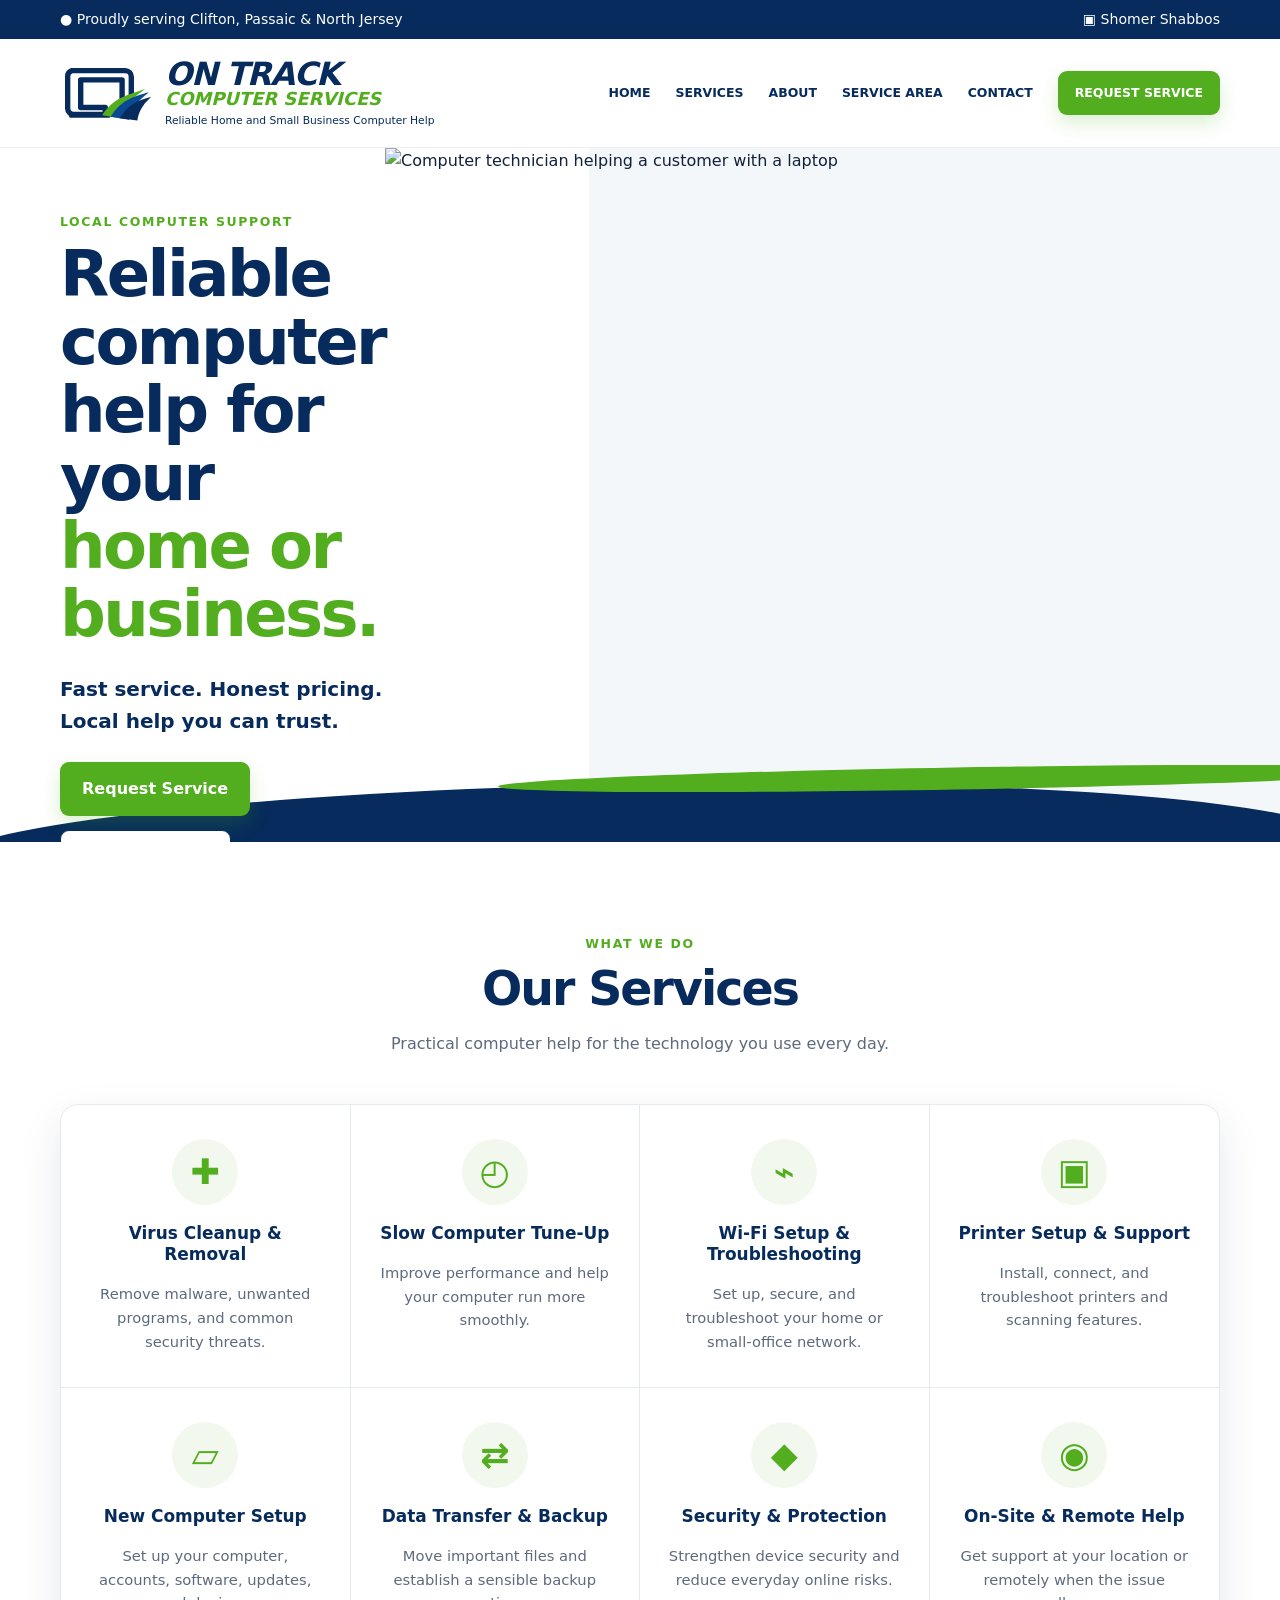
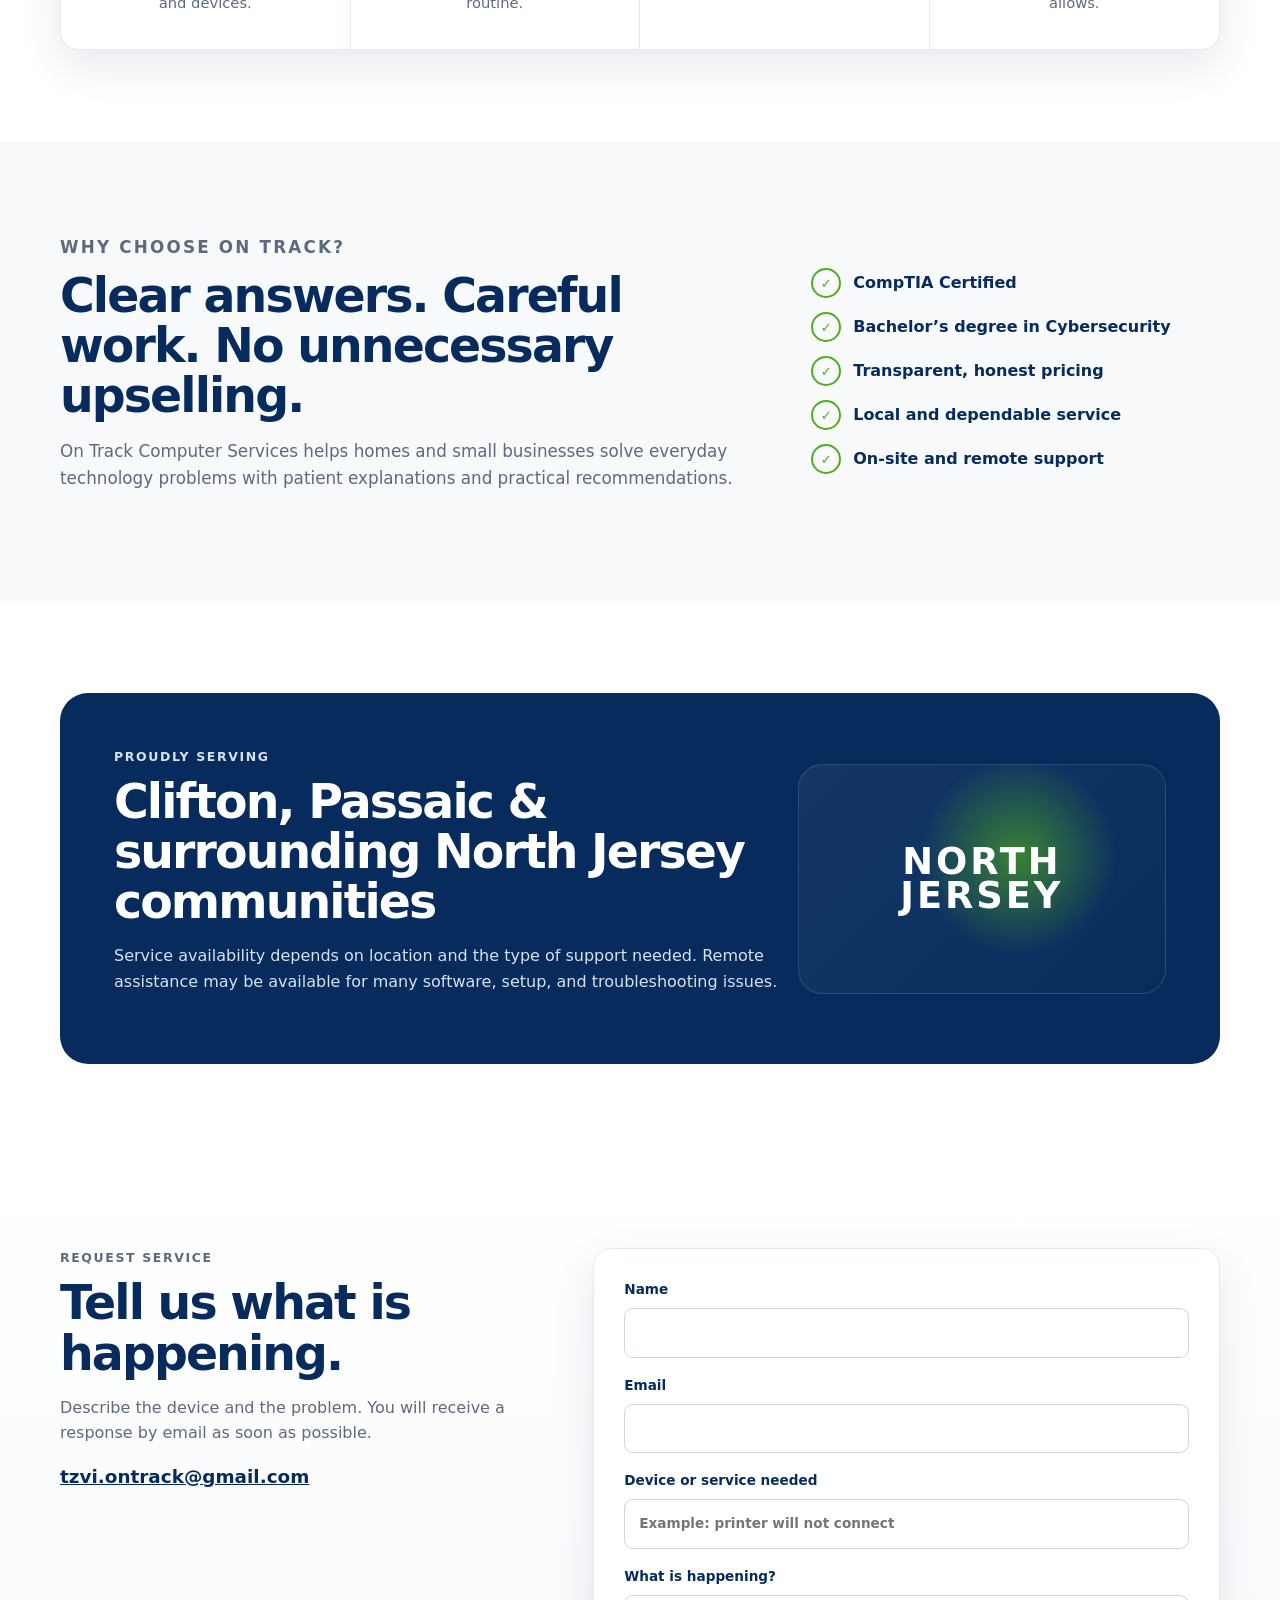
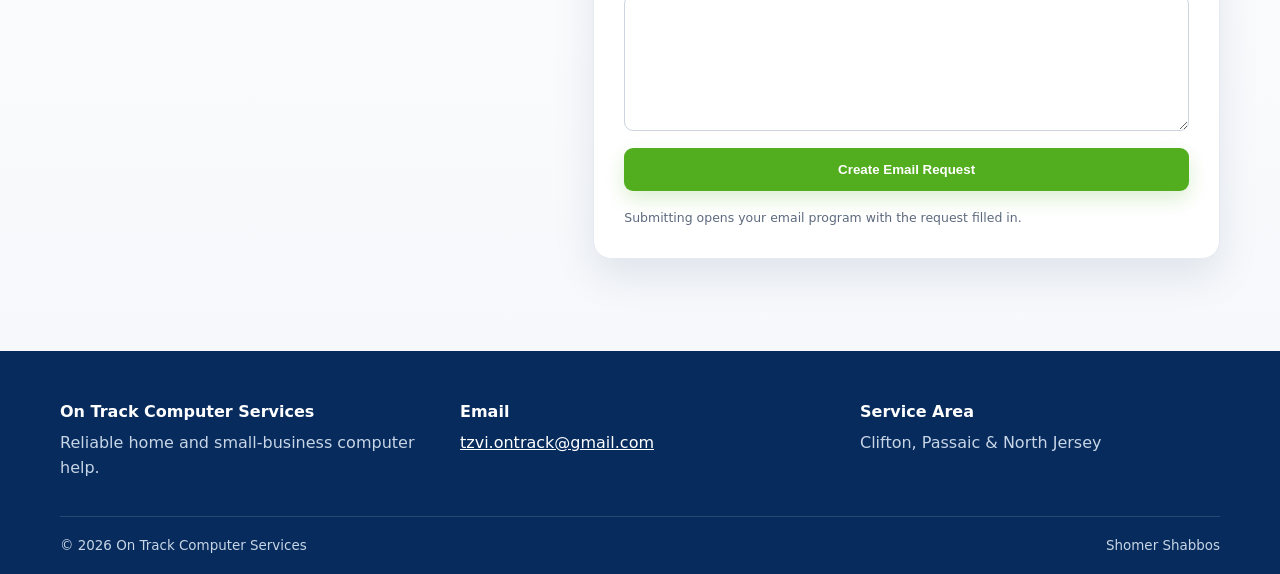
==== index.html @ cac28ca6 "Add files via upload" ====
<!doctype html>
<html lang="en">
<head>
  <meta charset="utf-8">
  <meta name="viewport" content="width=device-width, initial-scale=1">
  <meta name="description" content="On Track Computer Services provides reliable home and small-business computer help in Clifton, Passaic, and North Jersey, including computer setup, Wi-Fi, printers, security, backup, and remote support.">
  <meta name="theme-color" content="#062b5c">
  <title>On Track Computer Services | North Jersey Computer Help</title>
  <link rel="preload" href="assets/hero-support.webp" as="image" type="image/webp">
  <link rel="stylesheet" href="styles.css">
</head>
<body>
  <a class="skip-link" href="#main">Skip to content</a>

  <div class="notice-bar">
    <div class="container notice-inner">
      <span>● Proudly serving Clifton, Passaic &amp; North Jersey</span>
      <span>▣ Shomer Shabbos</span>
    </div>
  </div>

  <header class="site-header" id="home">
    <div class="container header-inner">
      <a class="brand" href="#home" aria-label="On Track Computer Services home">
        <svg class="brand-mark" viewBox="0 0 120 78" role="img" aria-hidden="true">
          <path d="M15 10h70a8 8 0 0 1 8 8v30H81V22H27v36h32v9H18a8 8 0 0 1-8-8V18a8 8 0 0 1 5-8Z" fill="none" stroke="currentColor" stroke-width="7" stroke-linejoin="round"/>
          <path d="M15 68h48" stroke="currentColor" stroke-width="7" stroke-linecap="round"/>
          <path d="M55 68C70 45 88 42 111 34 91 48 82 59 78 72Z" fill="#52ad1f"/>
          <path d="M66 70C79 49 94 44 116 38 99 51 92 62 90 74Z" fill="#0a4a93"/>
          <path d="M78 72C89 54 101 49 119 44 106 56 102 66 101 75Z" fill="#062b5c"/>
        </svg>
        <span class="brand-copy">
          <strong>ON TRACK</strong>
          <b>COMPUTER SERVICES</b>
          <small>Reliable Home and Small Business Computer Help</small>
        </span>
      </a>

      <button class="menu-button" aria-expanded="false" aria-controls="site-nav" aria-label="Open menu">
        <span></span><span></span><span></span>
      </button>

      <nav class="site-nav" id="site-nav" aria-label="Primary navigation">
        <a href="#home">Home</a>
        <a href="#services">Services</a>
        <a href="#about">About</a>
        <a href="#area">Service Area</a>
        <a href="#contact">Contact</a>
        <a class="button button-small" href="#contact">Request Service</a>
      </nav>
    </div>
  </header>

  <main id="main">
    <section class="hero">
      <div class="container hero-grid">
        <div class="hero-copy">
          <p class="eyebrow">Local computer support</p>
          <h1>Reliable computer help for your <span>home or business.</span></h1>
          <p class="hero-lead">Fast service. Honest pricing. Local help you can trust.</p>
          <div class="hero-actions">
            <a class="button" href="#contact">Request Service</a>
            <a class="button button-secondary" href="#services">View Services</a>
          </div>
          <div class="certification" aria-label="CompTIA Certified">
            <svg viewBox="0 0 64 72" aria-hidden="true"><path d="M32 2 58 12v19c0 18-11 31-26 39C17 62 6 49 6 31V12Z" fill="#062b5c"/><path d="M32 8 52 16v15c0 14-8 24-20 32C20 55 12 45 12 31V16Z" fill="#0a4a93"/><path d="m20 34 8 8 17-20" fill="none" stroke="#fff" stroke-width="6" stroke-linecap="round" stroke-linejoin="round"/><path d="m20 18 2 4 5 .5-3.5 3.3 1 4.7-4.5-2.4-4.5 2.4 1-4.7-3.5-3.3 5-.5Z" fill="#fff"/></svg>
            <strong>CompTIA Certified</strong>
          </div>
        </div>
        <div class="hero-image-wrap">
          <img src="assets/hero-support.webp" alt="Computer technician helping a customer with a laptop" width="554" height="445">
        </div>
      </div>
      <div class="hero-wave" aria-hidden="true"></div>
    </section>

    <section class="section" id="services">
      <div class="container">
        <div class="section-heading">
          <p class="eyebrow">What we do</p>
          <h2>Our Services</h2>
          <p>Practical computer help for the technology you use every day.</p>
        </div>

        <div class="services-grid">
          <article class="service-card">
            <div class="service-icon">✚</div><h3>Virus Cleanup &amp; Removal</h3><p>Remove malware, unwanted programs, and common security threats.</p>
          </article>
          <article class="service-card">
            <div class="service-icon">◴</div><h3>Slow Computer Tune-Up</h3><p>Improve performance and help your computer run more smoothly.</p>
          </article>
          <article class="service-card">
            <div class="service-icon">⌁</div><h3>Wi-Fi Setup &amp; Troubleshooting</h3><p>Set up, secure, and troubleshoot your home or small-office network.</p>
          </article>
          <article class="service-card">
            <div class="service-icon">▣</div><h3>Printer Setup &amp; Support</h3><p>Install, connect, and troubleshoot printers and scanning features.</p>
          </article>
          <article class="service-card">
            <div class="service-icon">▱</div><h3>New Computer Setup</h3><p>Set up your computer, accounts, software, updates, and devices.</p>
          </article>
          <article class="service-card">
            <div class="service-icon">⇄</div><h3>Data Transfer &amp; Backup</h3><p>Move important files and establish a sensible backup routine.</p>
          </article>
          <article class="service-card">
            <div class="service-icon">◆</div><h3>Security &amp; Protection</h3><p>Strengthen device security and reduce everyday online risks.</p>
          </article>
          <article class="service-card">
            <div class="service-icon">◉</div><h3>On-Site &amp; Remote Help</h3><p>Get support at your location or remotely when the issue allows.</p>
          </article>
        </div>
      </div>
    </section>

    <section class="section soft-section" id="about">
      <div class="container split-grid">
        <div>
          <p class="eyebrow">Why choose On Track?</p>
          <h2>Clear answers. Careful work. No unnecessary upselling.</h2>
          <p>On Track Computer Services helps homes and small businesses solve everyday technology problems with patient explanations and practical recommendations.</p>
        </div>
        <ul class="check-list">
          <li>CompTIA Certified</li>
          <li>Bachelor’s degree in Cybersecurity</li>
          <li>Transparent, honest pricing</li>
          <li>Local and dependable service</li>
          <li>On-site and remote support</li>
        </ul>
      </div>
    </section>

    <section class="section" id="area">
      <div class="container area-card">
        <div>
          <p class="eyebrow">Proudly serving</p>
          <h2>Clifton, Passaic &amp; surrounding North Jersey communities</h2>
          <p>Service availability depends on location and the type of support needed. Remote assistance may be available for many software, setup, and troubleshooting issues.</p>
        </div>
        <div class="area-graphic" aria-hidden="true"><span>NORTH<br>JERSEY</span></div>
      </div>
    </section>

    <section class="section contact-section" id="contact">
      <div class="container contact-grid">
        <div>
          <p class="eyebrow">Request service</p>
          <h2>Tell us what is happening.</h2>
          <p>Describe the device and the problem. You will receive a response by email as soon as possible.</p>
          <a class="email-link" href="mailto:tzvi.ontrack@gmail.com">tzvi.ontrack@gmail.com</a>
        </div>

        <form class="contact-form" id="service-form">
          <label>Name<input type="text" name="name" autocomplete="name" required></label>
          <label>Email<input type="email" name="email" autocomplete="email" required></label>
          <label>Device or service needed<input type="text" name="subject" placeholder="Example: printer will not connect" required></label>
          <label>What is happening?<textarea name="message" rows="5" required></textarea></label>
          <button class="button" type="submit">Create Email Request</button>
          <p class="form-note">Submitting opens your email program with the request filled in.</p>
        </form>
      </div>
    </section>
  </main>

  <footer class="site-footer">
    <div class="container footer-grid">
      <div><strong>On Track Computer Services</strong><p>Reliable home and small-business computer help.</p></div>
      <div><strong>Email</strong><p><a href="mailto:tzvi.ontrack@gmail.com">tzvi.ontrack@gmail.com</a></p></div>
      <div><strong>Service Area</strong><p>Clifton, Passaic &amp; North Jersey</p></div>
    </div>
    <div class="container footer-bottom"><span>© 2026 On Track Computer Services</span><span>Shomer Shabbos</span></div>
  </footer>

  <script src="script.js"></script>
</body>
</html>
---- styles.css ----
:root{--navy:#062b5c;--navy-2:#0a4a93;--green:#52ad1f;--green-dark:#3e8f14;--ink:#12213b;--muted:#5d6a7d;--line:#e5eaf0;--soft:#f7f9fb;--white:#fff;--radius:18px;--shadow:0 16px 42px rgba(6,43,92,.10)}
*{box-sizing:border-box}html{scroll-behavior:smooth}body{margin:0;font-family:Inter,ui-sans-serif,system-ui,-apple-system,"Segoe UI",Roboto,Arial,sans-serif;color:var(--ink);background:#fff;line-height:1.6}img{max-width:100%;display:block}a{color:inherit}.container{width:min(1160px,calc(100% - 40px));margin-inline:auto}.skip-link{position:absolute;left:-9999px}.skip-link:focus{left:16px;top:16px;z-index:99;background:#fff;padding:10px 14px;border-radius:8px}.notice-bar{background:var(--navy);color:#fff;font-size:.88rem}.notice-inner{display:flex;justify-content:space-between;gap:20px;padding:8px 0}.site-header{background:#fff;position:sticky;top:0;z-index:20;border-bottom:1px solid rgba(6,43,92,.08)}.header-inner{display:flex;align-items:center;justify-content:space-between;min-height:108px;gap:28px}.brand{display:flex;align-items:center;text-decoration:none;gap:13px}.brand-mark{width:92px;color:var(--navy)}.brand-copy{display:flex;flex-direction:column;line-height:1}.brand-copy strong{font-size:2rem;font-style:italic;letter-spacing:-.04em;color:var(--navy)}.brand-copy b{font-size:1.12rem;font-style:italic;color:var(--green)}.brand-copy small{margin-top:8px;font-size:.67rem;color:var(--navy);white-space:nowrap}.site-nav{display:flex;align-items:center;gap:25px}.site-nav a{text-decoration:none;text-transform:uppercase;font-size:.78rem;font-weight:800;color:var(--navy)}.site-nav a:not(.button):hover{color:var(--green)}.button{display:inline-flex;align-items:center;justify-content:center;border:0;border-radius:9px;padding:14px 22px;background:var(--green);color:#fff!important;text-decoration:none;font-weight:800;cursor:pointer;box-shadow:0 8px 20px rgba(82,173,31,.2);transition:.2s transform,.2s background}.button:hover{background:var(--green-dark);transform:translateY(-1px)}.button-small{padding:12px 17px}.button-secondary{background:#fff;color:var(--navy)!important;border:1.5px solid var(--navy);box-shadow:none}.menu-button{display:none;border:0;background:transparent;padding:8px}.menu-button span{display:block;width:27px;height:2px;background:var(--navy);margin:5px}.hero{position:relative;overflow:hidden;background:linear-gradient(90deg,#fff 0%,#fff 46%,#f4f7fa 46%)}.hero-grid{display:grid;grid-template-columns:1fr 1.08fr;align-items:stretch;min-height:510px}.hero-copy{padding:64px 0 74px;align-self:center;position:relative;z-index:2}.eyebrow{text-transform:uppercase;letter-spacing:.13em;font-size:.78rem;font-weight:900;color:var(--green);margin:0 0 10px}.hero h1,.section h2{font-size:clamp(2.35rem,5vw,4.35rem);line-height:1.06;letter-spacing:-.04em;margin:0;color:var(--navy)}.hero h1 span{color:var(--green)}.hero-lead{font-size:1.25rem;font-weight:700;color:var(--navy);max-width:520px;margin:25px 0}.hero-actions{display:flex;gap:14px;flex-wrap:wrap}.certification{display:flex;align-items:center;gap:12px;margin-top:32px;font-size:1.05rem;color:var(--navy)}.certification svg{width:48px}.hero-image-wrap{height:100%;min-height:510px}.hero-image-wrap img{width:100%;height:100%;object-fit:cover;object-position:center}.hero-wave{position:absolute;bottom:-42px;left:-5%;width:110%;height:100px;background:var(--navy);border-radius:50% 50% 0 0/70% 70% 0 0;transform:rotate(-1deg)}.hero-wave:after{content:"";position:absolute;top:-11px;left:40%;width:65%;height:22px;background:var(--green);border-radius:50%}.section{padding:92px 0}.section-heading{text-align:center;max-width:660px;margin:0 auto 48px}.section-heading h2,.split-grid h2,.area-card h2,.contact-grid h2{font-size:clamp(2rem,3.7vw,3.2rem)}.section-heading p:last-child{color:var(--muted)}.services-grid{display:grid;grid-template-columns:repeat(4,1fr);border:1px solid var(--line);border-radius:var(--radius);overflow:hidden;background:#fff;box-shadow:var(--shadow)}.service-card{padding:34px 28px;min-height:245px;border-right:1px solid var(--line);border-bottom:1px solid var(--line);text-align:center}.service-card:nth-child(4n){border-right:0}.service-card:nth-last-child(-n+4){border-bottom:0}.service-icon{width:66px;height:66px;margin:0 auto 18px;border-radius:50%;display:grid;place-items:center;background:#f2f8ee;color:var(--green);font-size:2.2rem;font-weight:800}.service-card h3{font-size:1.06rem;color:var(--navy);line-height:1.25}.service-card p{font-size:.92rem;color:var(--muted);margin-bottom:0}.soft-section{background:var(--soft)}.split-grid{display:grid;grid-template-columns:1.25fr .75fr;gap:70px;align-items:center}.split-grid p{color:var(--muted);font-size:1.05rem}.check-list{list-style:none;padding:0;margin:0;display:grid;gap:14px}.check-list li{font-weight:750;color:var(--navy);display:flex;align-items:center;gap:12px}.check-list li:before{content:"✓";width:26px;height:26px;border:2px solid var(--green);color:var(--green);border-radius:50%;display:grid;place-items:center;font-size:.82rem}.area-card{display:grid;grid-template-columns:1.3fr .7fr;background:var(--navy);color:#fff;border-radius:28px;padding:54px;overflow:hidden;align-items:center}.area-card h2{color:#fff}.area-card p{color:#d7e2ef}.area-graphic{height:230px;display:grid;place-items:center;background:radial-gradient(circle at 60% 40%,rgba(82,173,31,.65),transparent 38%),linear-gradient(135deg,rgba(255,255,255,.06),rgba(255,255,255,.01));border-radius:24px;border:1px solid rgba(255,255,255,.12)}.area-graphic span{font-size:2.3rem;font-weight:900;line-height:.9;color:#fff;text-align:center;letter-spacing:.08em}.contact-section{background:linear-gradient(180deg,#fff,#f6f8fb)}.contact-grid{display:grid;grid-template-columns:.85fr 1.15fr;gap:70px;align-items:start}.contact-grid p{color:var(--muted)}.email-link{font-size:1.15rem;font-weight:800;color:var(--navy)}.contact-form{background:#fff;border:1px solid var(--line);border-radius:var(--radius);padding:30px;box-shadow:var(--shadow);display:grid;gap:17px}.contact-form label{font-size:.85rem;font-weight:800;color:var(--navy);display:grid;gap:7px}.contact-form input,.contact-form textarea{width:100%;border:1px solid #ccd5df;border-radius:9px;padding:13px 14px;font:inherit;color:var(--ink);background:#fff}.contact-form input:focus,.contact-form textarea:focus{outline:3px solid rgba(82,173,31,.18);border-color:var(--green)}.form-note{font-size:.78rem;margin:0}.site-footer{background:var(--navy);color:#fff;padding:48px 0 18px}.footer-grid{display:grid;grid-template-columns:repeat(3,1fr);gap:40px}.footer-grid p{margin:.3rem 0;color:#c7d5e6}.footer-grid a{color:#fff}.footer-bottom{border-top:1px solid rgba(255,255,255,.14);margin-top:30px;padding-top:18px;display:flex;justify-content:space-between;color:#c7d5e6;font-size:.84rem}
@media (max-width:900px){.header-inner{min-height:88px}.brand-copy small{display:none}.site-nav{position:absolute;left:0;right:0;top:100%;background:#fff;display:none;flex-direction:column;align-items:stretch;padding:22px 20px;border-top:1px solid var(--line);box-shadow:0 18px 30px rgba(6,43,92,.1)}.site-nav.open{display:flex}.site-nav a{text-align:center}.menu-button{display:block}.hero{background:#fff}.hero-grid{grid-template-columns:1fr}.hero-copy{padding-bottom:40px}.hero-image-wrap{min-height:380px}.services-grid{grid-template-columns:repeat(2,1fr)}.service-card:nth-child(4n){border-right:1px solid var(--line)}.service-card:nth-child(2n){border-right:0}.service-card:nth-last-child(-n+4){border-bottom:1px solid var(--line)}.service-card:nth-last-child(-n+2){border-bottom:0}.split-grid,.area-card,.contact-grid{grid-template-columns:1fr}.area-card{padding:38px}.footer-grid{grid-template-columns:1fr 1fr}.footer-grid>div:last-child{grid-column:1/-1}}
@media (max-width:600px){.container{width:min(100% - 28px,1160px)}.notice-inner{font-size:.72rem}.notice-inner span:first-child{max-width:70%}.brand-mark{width:64px}.brand-copy strong{font-size:1.35rem}.brand-copy b{font-size:.8rem}.hero-copy{padding-top:48px}.hero-actions{flex-direction:column;align-items:stretch}.hero-image-wrap{min-height:300px}.section{padding:68px 0}.services-grid{grid-template-columns:1fr}.service-card{border-right:0!important;border-bottom:1px solid var(--line)!important;min-height:auto}.service-card:last-child{border-bottom:0!important}.area-card{padding:28px}.footer-grid{grid-template-columns:1fr}.footer-grid>div:last-child{grid-column:auto}.footer-bottom{flex-direction:column;gap:8px}.contact-form{padding:22px}}
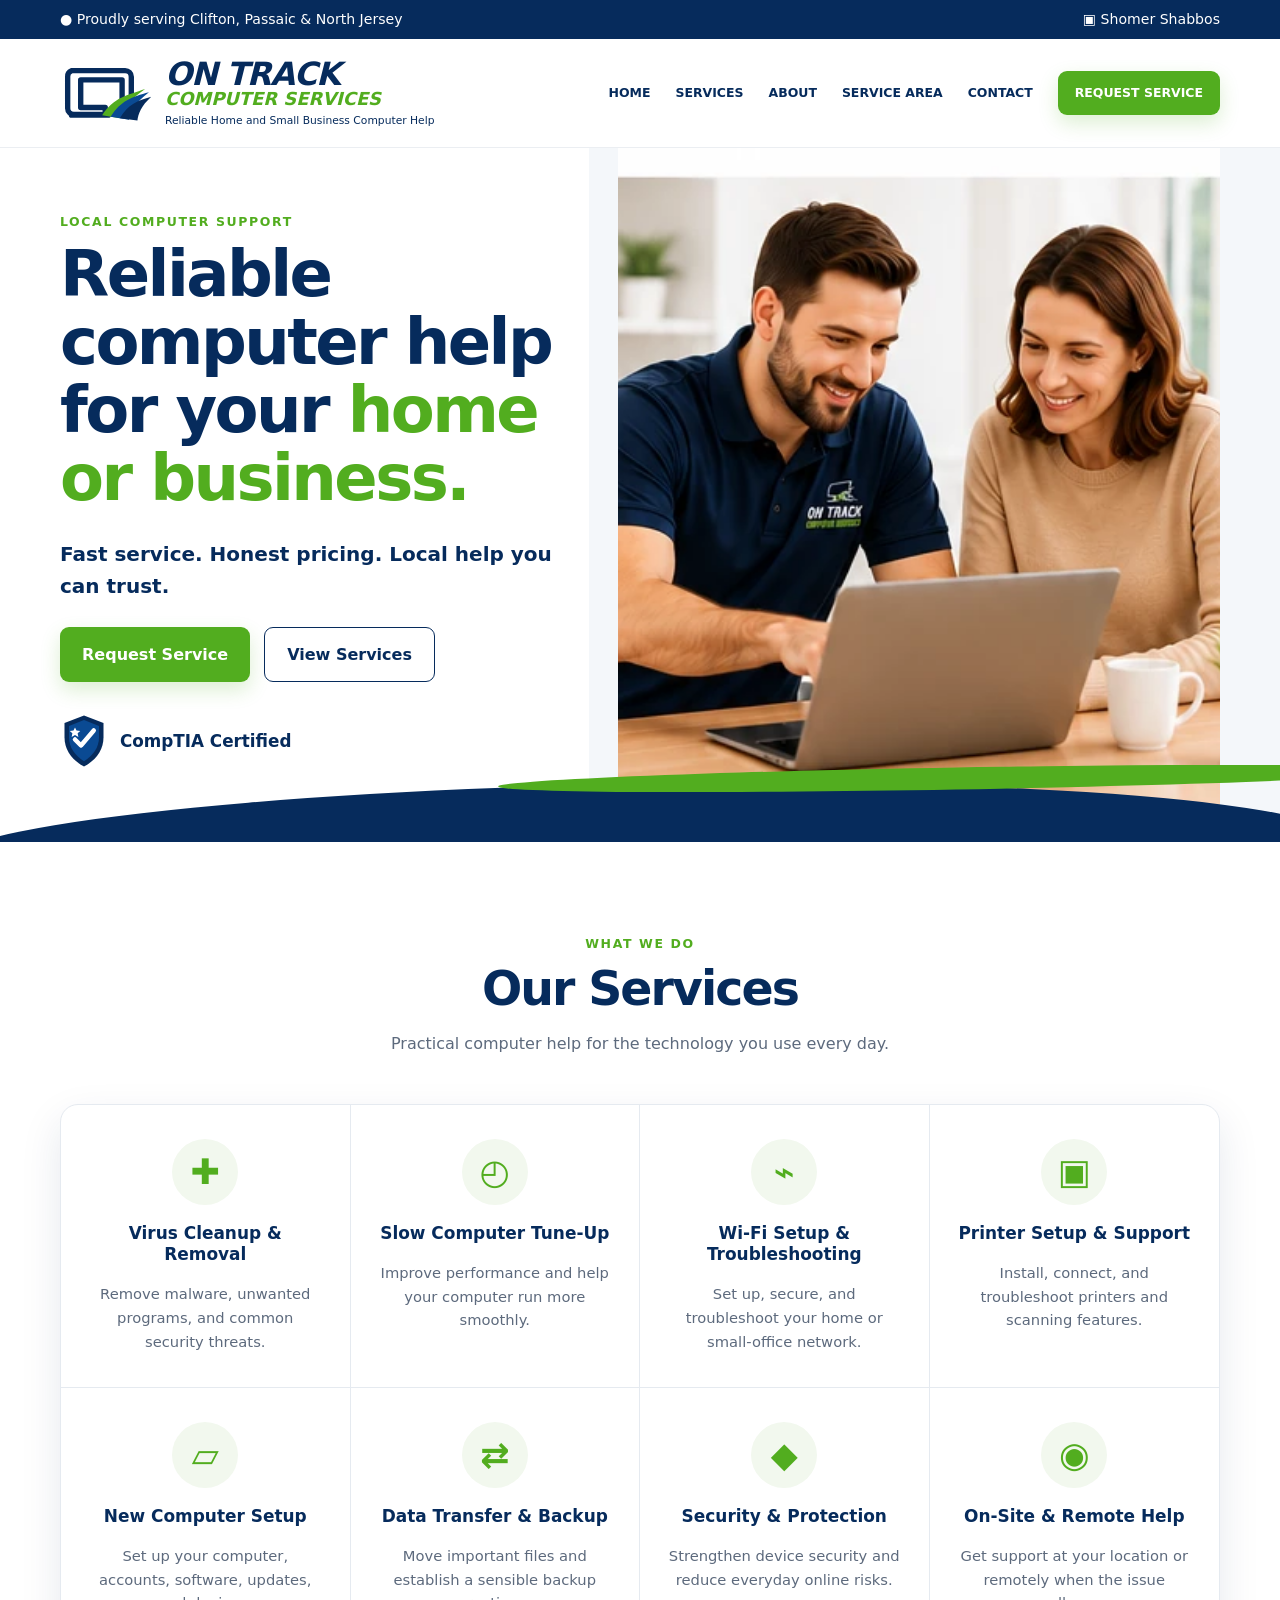
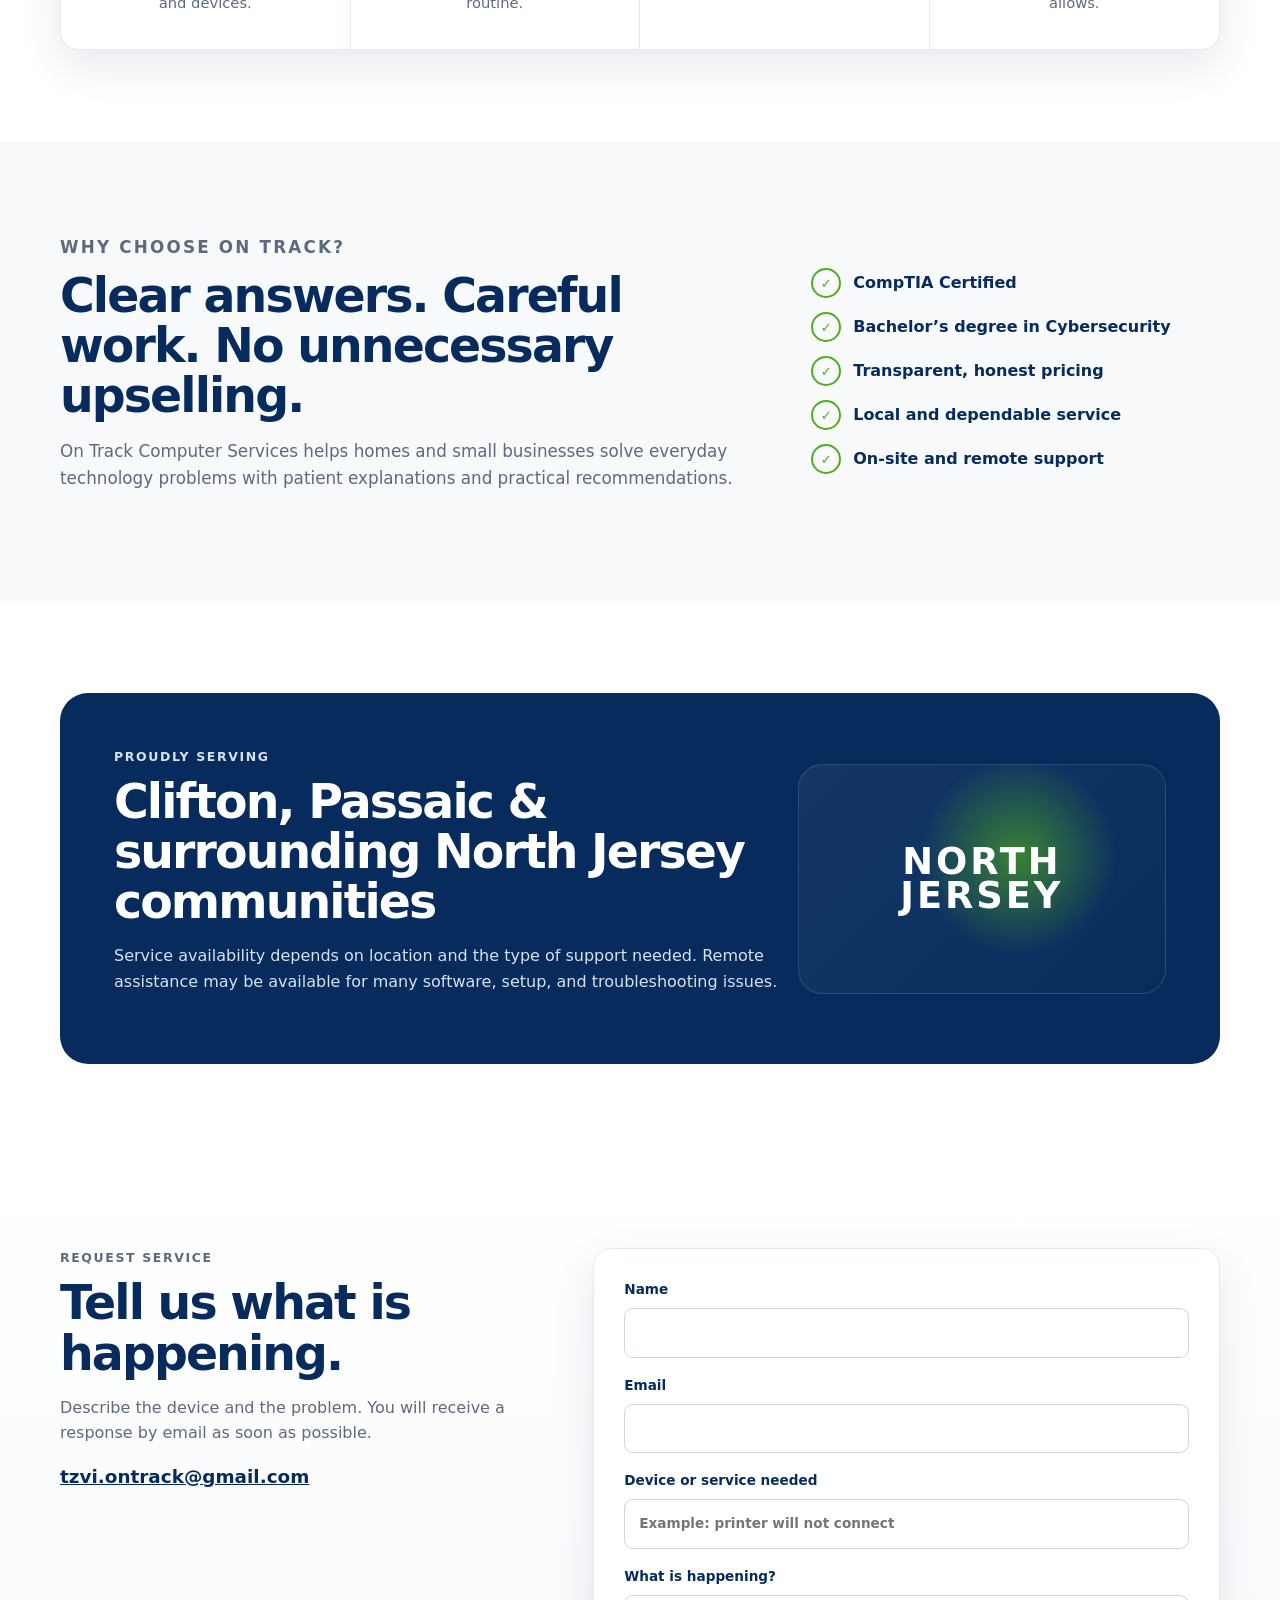
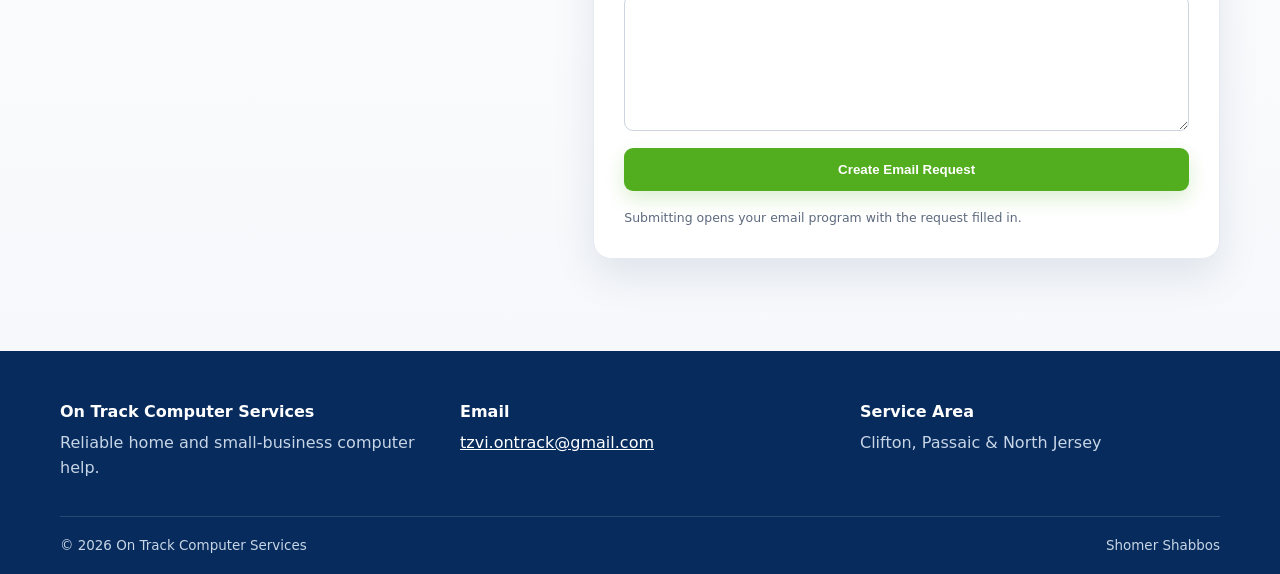
==== commit 3ac04e0a: "Update index.html" ====
--- a/index.html
+++ b/index.html
@@ -68,7 +68,7 @@
           </div>
         </div>
         <div class="hero-image-wrap">
-          <img src="assets/hero-support.webp" alt="Computer technician helping a customer with a laptop" width="554" height="445">
+          <img src="hero-support.webp" alt="Computer technician helping a customer with a laptop" width="554" height="445">
         </div>
       </div>
       <div class="hero-wave" aria-hidden="true"></div>
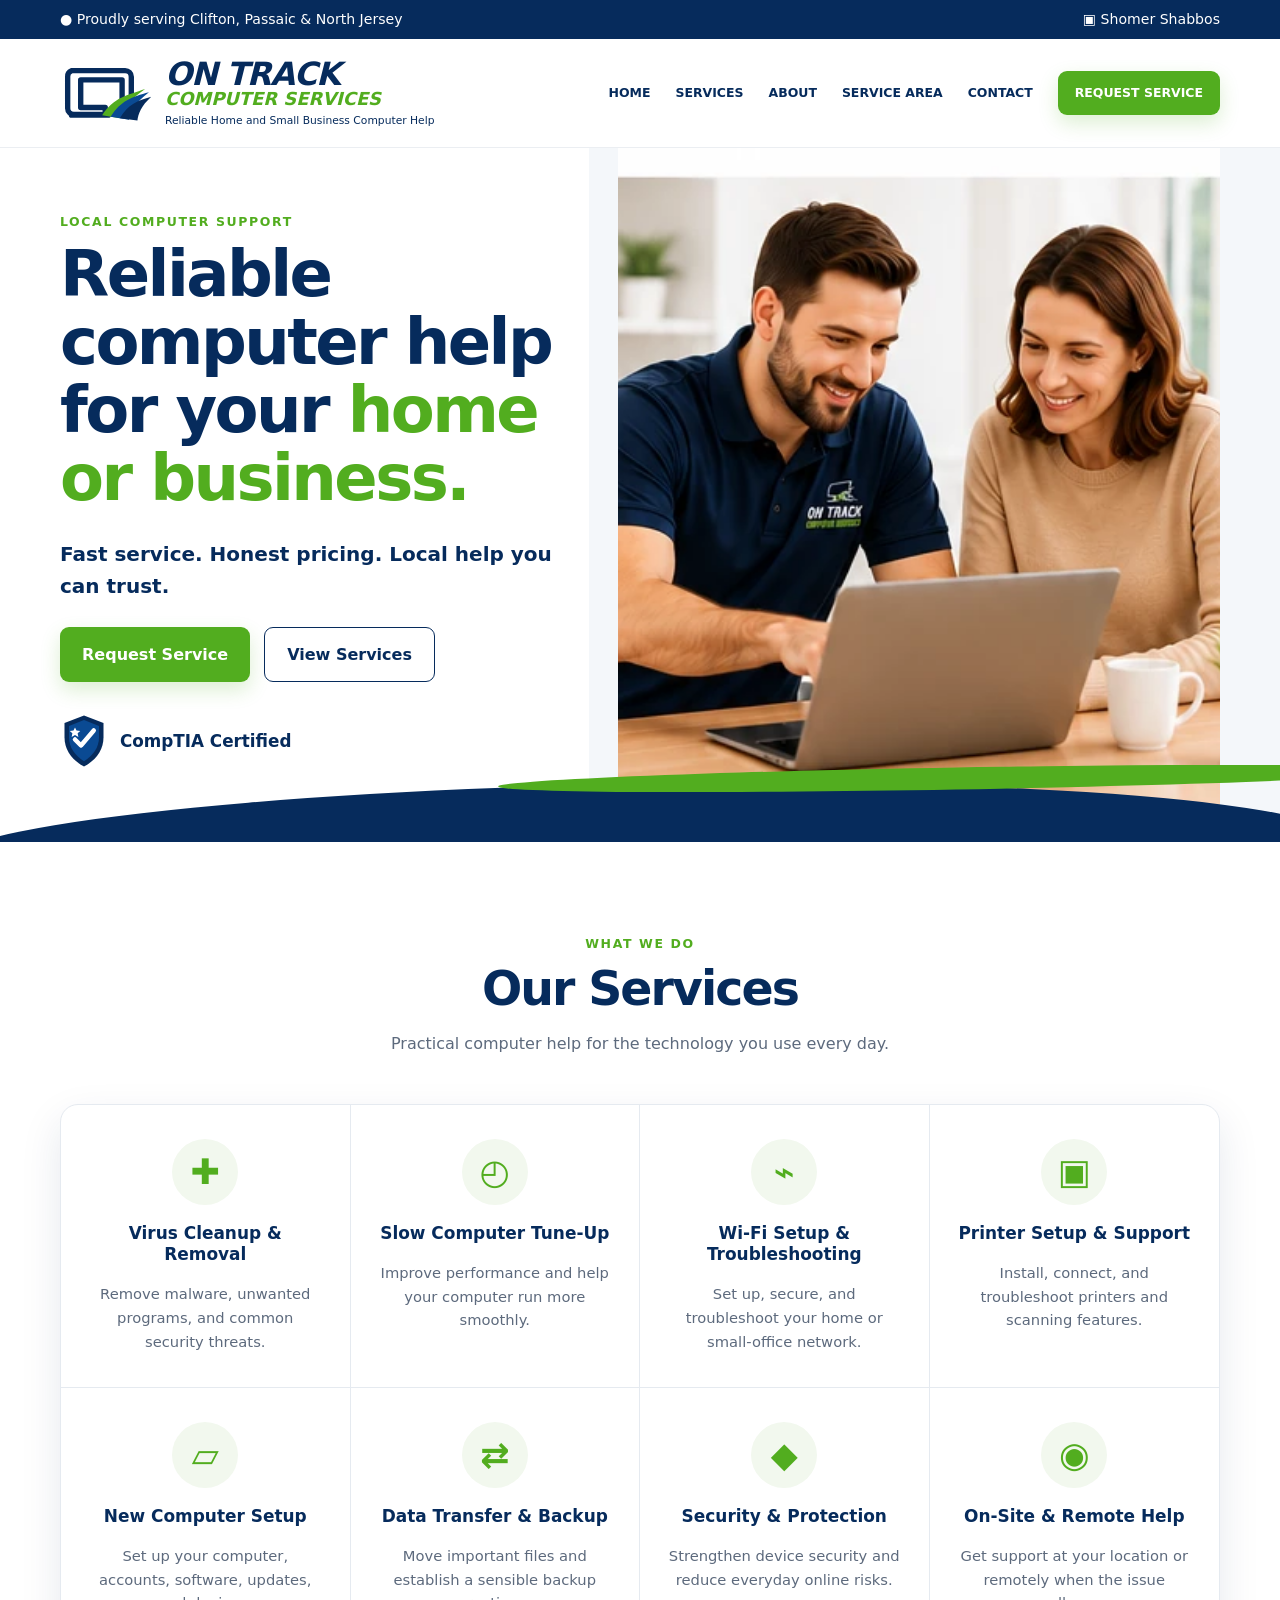
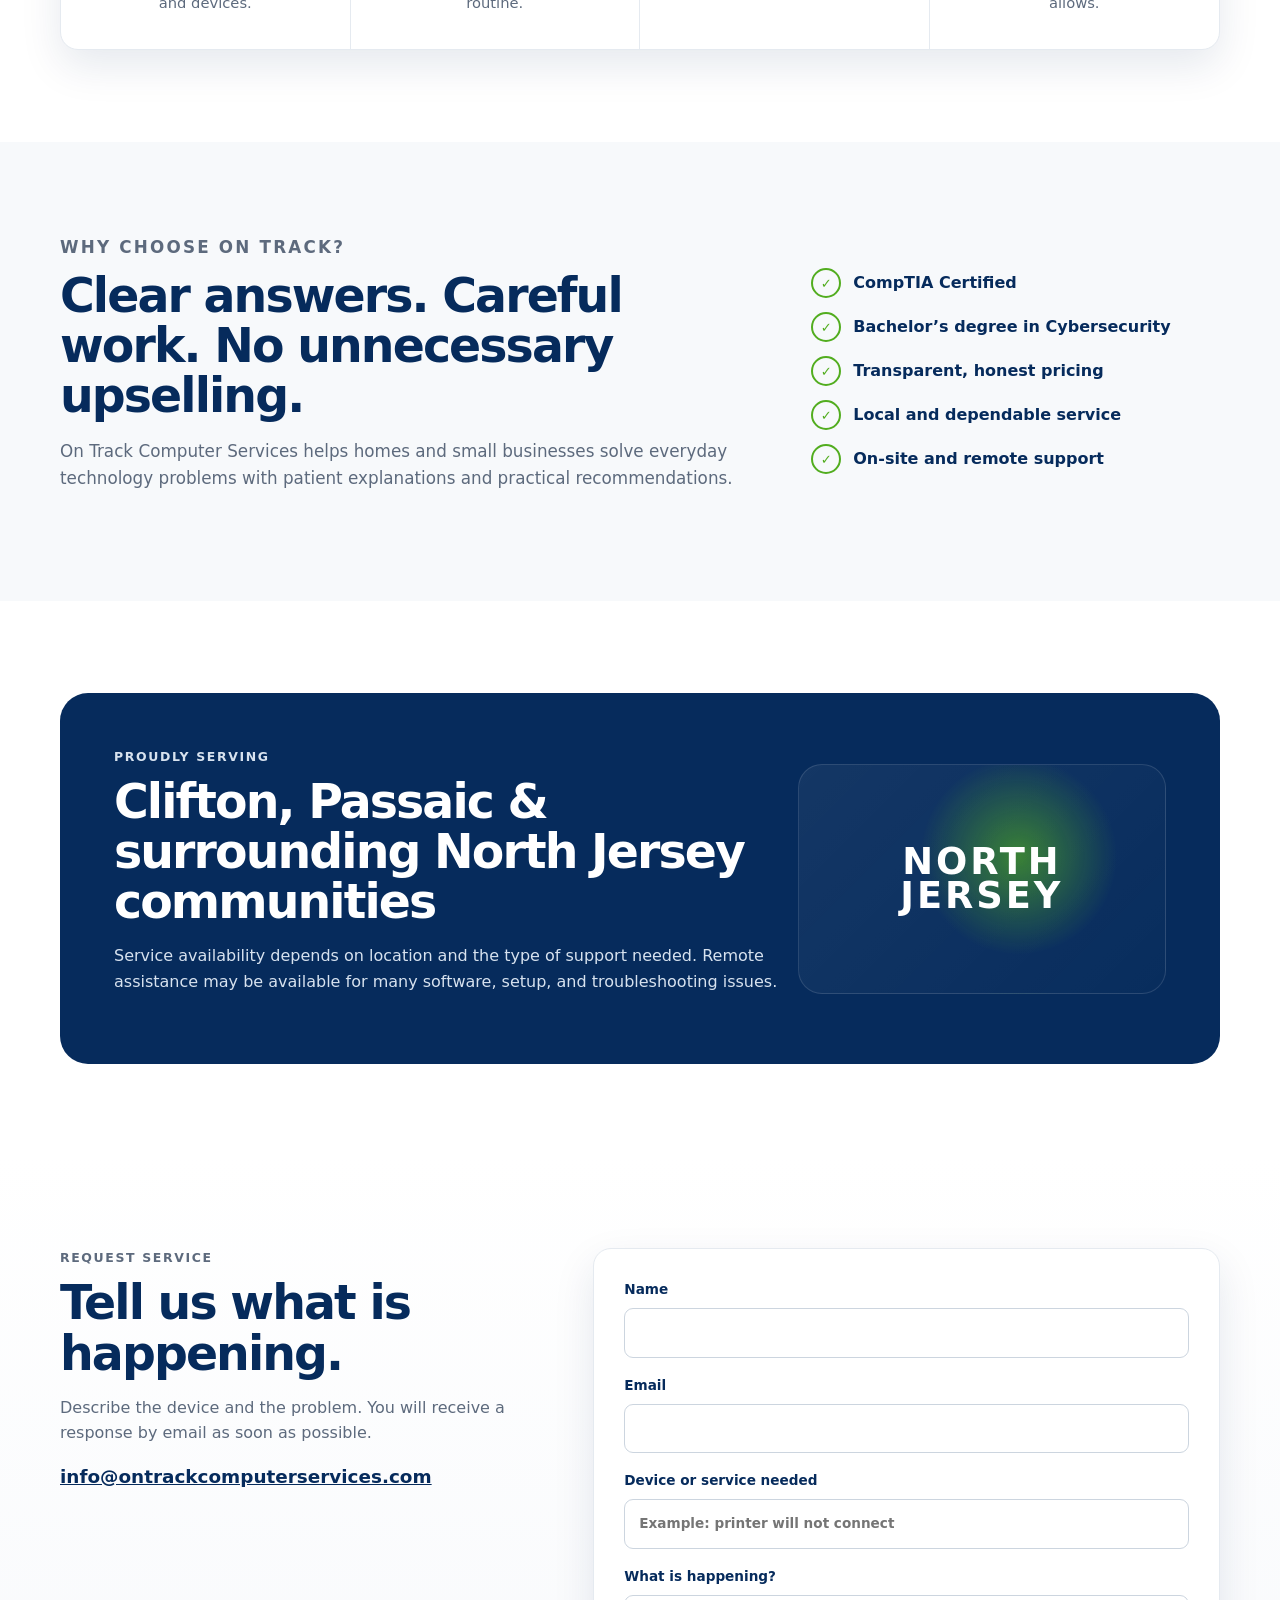
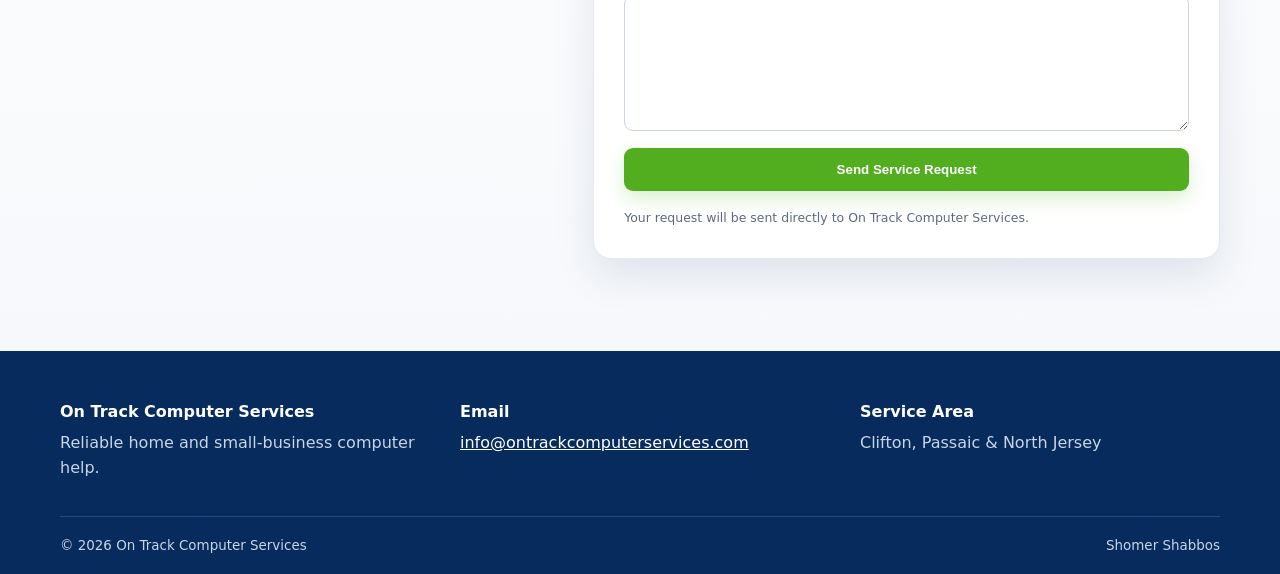
==== commit ce1e6cc0: "Add files via upload" ====
--- a/index.html
+++ b/index.html
@@ -6,19 +6,17 @@
   <meta name="description" content="On Track Computer Services provides reliable home and small-business computer help in Clifton, Passaic, and North Jersey, including computer setup, Wi-Fi, printers, security, backup, and remote support.">
   <meta name="theme-color" content="#062b5c">
   <title>On Track Computer Services | North Jersey Computer Help</title>
-  <link rel="preload" href="assets/hero-support.webp" as="image" type="image/webp">
+  <link rel="preload" href="hero-support.webp" as="image" type="image/webp">
   <link rel="stylesheet" href="styles.css">
 </head>
 <body>
   <a class="skip-link" href="#main">Skip to content</a>
-
   <div class="notice-bar">
     <div class="container notice-inner">
       <span>● Proudly serving Clifton, Passaic &amp; North Jersey</span>
       <span>▣ Shomer Shabbos</span>
     </div>
   </div>
-
   <header class="site-header" id="home">
     <div class="container header-inner">
       <a class="brand" href="#home" aria-label="On Track Computer Services home">
@@ -35,11 +33,9 @@
           <small>Reliable Home and Small Business Computer Help</small>
         </span>
       </a>
-
       <button class="menu-button" aria-expanded="false" aria-controls="site-nav" aria-label="Open menu">
         <span></span><span></span><span></span>
       </button>
-
       <nav class="site-nav" id="site-nav" aria-label="Primary navigation">
         <a href="#home">Home</a>
         <a href="#services">Services</a>
@@ -81,32 +77,15 @@
           <h2>Our Services</h2>
           <p>Practical computer help for the technology you use every day.</p>
         </div>
-
         <div class="services-grid">
-          <article class="service-card">
-            <div class="service-icon">✚</div><h3>Virus Cleanup &amp; Removal</h3><p>Remove malware, unwanted programs, and common security threats.</p>
-          </article>
-          <article class="service-card">
-            <div class="service-icon">◴</div><h3>Slow Computer Tune-Up</h3><p>Improve performance and help your computer run more smoothly.</p>
-          </article>
-          <article class="service-card">
-            <div class="service-icon">⌁</div><h3>Wi-Fi Setup &amp; Troubleshooting</h3><p>Set up, secure, and troubleshoot your home or small-office network.</p>
-          </article>
-          <article class="service-card">
-            <div class="service-icon">▣</div><h3>Printer Setup &amp; Support</h3><p>Install, connect, and troubleshoot printers and scanning features.</p>
-          </article>
-          <article class="service-card">
-            <div class="service-icon">▱</div><h3>New Computer Setup</h3><p>Set up your computer, accounts, software, updates, and devices.</p>
-          </article>
-          <article class="service-card">
-            <div class="service-icon">⇄</div><h3>Data Transfer &amp; Backup</h3><p>Move important files and establish a sensible backup routine.</p>
-          </article>
-          <article class="service-card">
-            <div class="service-icon">◆</div><h3>Security &amp; Protection</h3><p>Strengthen device security and reduce everyday online risks.</p>
-          </article>
-          <article class="service-card">
-            <div class="service-icon">◉</div><h3>On-Site &amp; Remote Help</h3><p>Get support at your location or remotely when the issue allows.</p>
-          </article>
+          <article class="service-card"><div class="service-icon">✚</div><h3>Virus Cleanup &amp; Removal</h3><p>Remove malware, unwanted programs, and common security threats.</p></article>
+          <article class="service-card"><div class="service-icon">◴</div><h3>Slow Computer Tune-Up</h3><p>Improve performance and help your computer run more smoothly.</p></article>
+          <article class="service-card"><div class="service-icon">⌁</div><h3>Wi-Fi Setup &amp; Troubleshooting</h3><p>Set up, secure, and troubleshoot your home or small-office network.</p></article>
+          <article class="service-card"><div class="service-icon">▣</div><h3>Printer Setup &amp; Support</h3><p>Install, connect, and troubleshoot printers and scanning features.</p></article>
+          <article class="service-card"><div class="service-icon">▱</div><h3>New Computer Setup</h3><p>Set up your computer, accounts, software, updates, and devices.</p></article>
+          <article class="service-card"><div class="service-icon">⇄</div><h3>Data Transfer &amp; Backup</h3><p>Move important files and establish a sensible backup routine.</p></article>
+          <article class="service-card"><div class="service-icon">◆</div><h3>Security &amp; Protection</h3><p>Strengthen device security and reduce everyday online risks.</p></article>
+          <article class="service-card"><div class="service-icon">◉</div><h3>On-Site &amp; Remote Help</h3><p>Get support at your location or remotely when the issue allows.</p></article>
         </div>
       </div>
     </section>
@@ -145,16 +124,32 @@
           <p class="eyebrow">Request service</p>
           <h2>Tell us what is happening.</h2>
           <p>Describe the device and the problem. You will receive a response by email as soon as possible.</p>
-          <a class="email-link" href="mailto:tzvi.ontrack@gmail.com">tzvi.ontrack@gmail.com</a>
+          <a class="email-link" href="mailto:info@ontrackcomputerservices.com">info@ontrackcomputerservices.com</a>
         </div>
 
-        <form class="contact-form" id="service-form">
-          <label>Name<input type="text" name="name" autocomplete="name" required></label>
-          <label>Email<input type="email" name="email" autocomplete="email" required></label>
-          <label>Device or service needed<input type="text" name="subject" placeholder="Example: printer will not connect" required></label>
-          <label>What is happening?<textarea name="message" rows="5" required></textarea></label>
-          <button class="button" type="submit">Create Email Request</button>
-          <p class="form-note">Submitting opens your email program with the request filled in.</p>
+        <form class="contact-form"
+              id="service-form"
+              action="https://formsubmit.co/info@ontrackcomputerservices.com"
+              method="POST">
+          <input type="hidden" name="_subject" value="New On Track Computer Services request">
+          <input type="hidden" name="_next" value="https://ontrackcomputerservices.com/thanks.html">
+          <input type="hidden" name="_template" value="table">
+
+          <label>Name
+            <input type="text" name="name" autocomplete="name" required>
+          </label>
+          <label>Email
+            <input type="email" name="email" autocomplete="email" required>
+          </label>
+          <label>Device or service needed
+            <input type="text" name="subject" placeholder="Example: printer will not connect" required>
+          </label>
+          <label>What is happening?
+            <textarea name="message" rows="5" required></textarea>
+          </label>
+
+          <button class="button" type="submit">Send Service Request</button>
+          <p class="form-note">Your request will be sent directly to On Track Computer Services.</p>
         </form>
       </div>
     </section>
@@ -163,7 +158,7 @@
   <footer class="site-footer">
     <div class="container footer-grid">
       <div><strong>On Track Computer Services</strong><p>Reliable home and small-business computer help.</p></div>
-      <div><strong>Email</strong><p><a href="mailto:tzvi.ontrack@gmail.com">tzvi.ontrack@gmail.com</a></p></div>
+      <div><strong>Email</strong><p><a href="mailto:info@ontrackcomputerservices.com">info@ontrackcomputerservices.com</a></p></div>
       <div><strong>Service Area</strong><p>Clifton, Passaic &amp; North Jersey</p></div>
     </div>
     <div class="container footer-bottom"><span>© 2026 On Track Computer Services</span><span>Shomer Shabbos</span></div>
